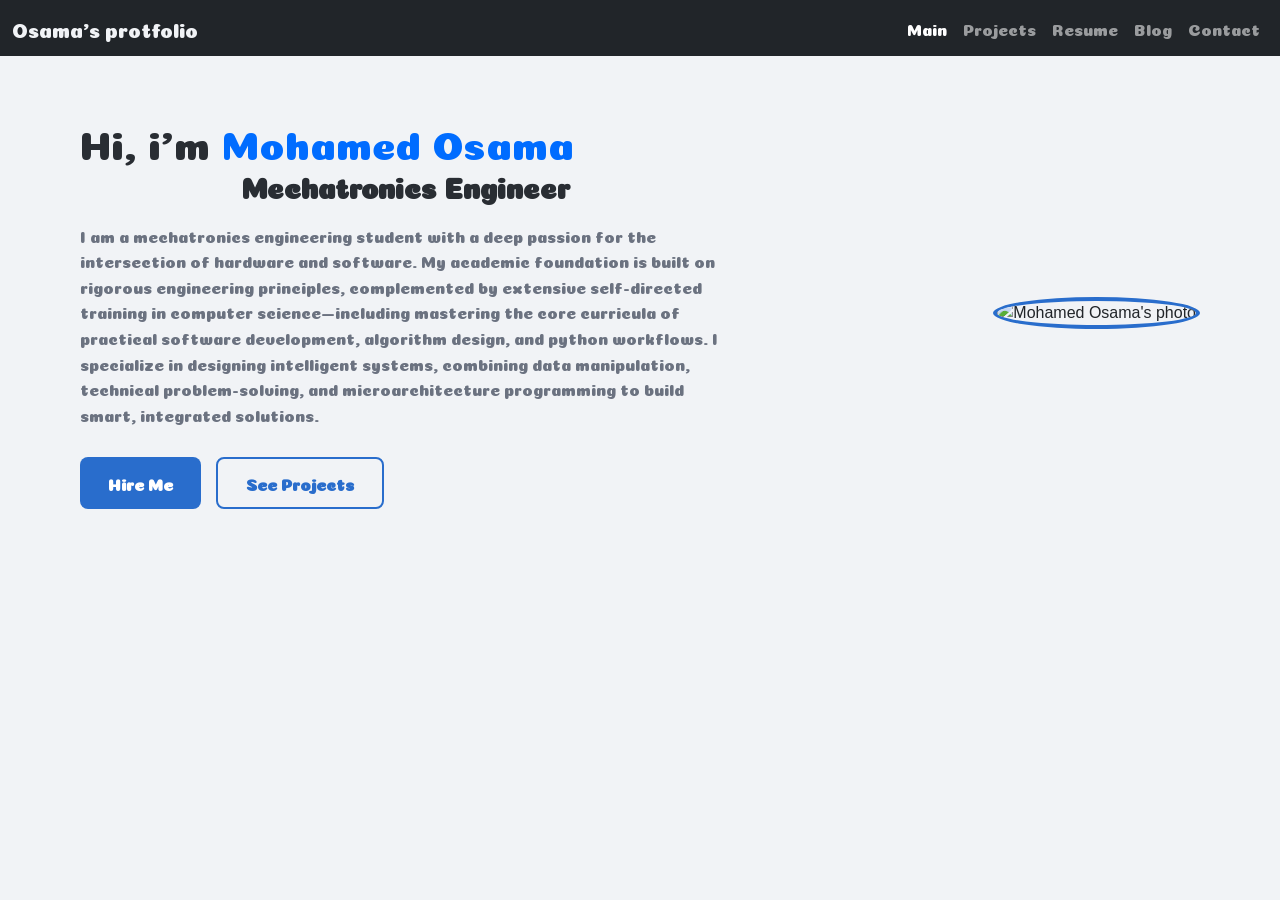
==== index.html @ edec6d95 "Initial commit" ====
<!DOCTYPE html>

<html lang="en">

    <head>
        <link href="https://cdn.jsdelivr.net/npm/bootstrap@5.3.8/dist/css/bootstrap.min.css" rel="stylesheet" integrity="sha384-sRIl4kxILFvY47J16cr9ZwB07vP4J8+LH7qKQnuqkuIAvNWLzeN8tE5YBujZqJLB" crossorigin="anonymous">
        <script src="https://cdn.jsdelivr.net/npm/bootstrap@5.3.8/dist/js/bootstrap.bundle.min.js" integrity="sha384-FKyoEForCGlyvwx9Hj09JcYn3nv7wiPVlz7YYwJrWVcXK/BmnVDxM+D2scQbITxI" crossorigin="anonymous"></script>
        <link href="https://fonts.googleapis.com/css2?family=Coiny&display=swap" rel="stylesheet">
        <link href="styles.css" rel="stylesheet">
        <meta name="viewport" content="width=device-width, initial-scale=1.0">
        <meta charset="utf-8">
        <meta property="og:title" content="Mohamed Osama portfolio">
        <meta property="og:image" content="Robotics.jpg">

        <title>Mohamed Osama's portfolio</title>
    </head>

    <body>
        <nav class="navbar navbar-expand-lg navbar-dark bg-dark">
            <div class="container-fluid">
                <!--Page name-->
                <a class="navbar-brand" href="index.html">Osama's protfolio</a>

                <!--Navbar button-->
                <button class="navbar-toggler" type="button" data-bs-toggle="collapse" data-bs-target="#navbarNav" aria-controls="navbarNav" aria-expanded="false" aria-label="Toggle navigation">
                <span class="navbar-toggler-icon"></span>
                </button>

                <!--Links of navbar elements-->
                <div class="collapse navbar-collapse" id="navbarNav">
                <ul class="navbar-nav ms-auto mb-2 mb-lg-0">
                    <li class="nav-item">
                    <a class="nav-link active" aria-current="page" href="index.html">Main</a>
                    </li>
                    <li class="nav-item">
                    <a class="nav-link" href="projects.html">Projects</a>
                    </li>
                    <li class="nav-item">
                    <a class="nav-link" href="resume.html">Resume</a>
                    </li>
                    <li class="nav-item">
                    <a class="nav-link" href="blog.html">Blog</a>
                    </li>
                    <li class="nav-item">
                    <a class="nav-link" href="contact.html">Contact</a>
                    </li>
                </ul>
                </div>
            </div>
            </nav>

        <section class="hero-section">

                <div class="hero-container">
                <h1>Hi, i'm <span class="highlight-name">Mohamed Osama</span></h1>

                <h2 id="title">Mechatronics Engineer</h2>

                <p id="description">I am a mechatronics engineering student with a deep passion for the intersection of hardware and software. My academic foundation is built on rigorous engineering principles, complemented by extensive self-directed training in computer science—including mastering the core curricula of practical software development, algorithm design, and python workflows. I specialize in designing intelligent systems, combining data manipulation, technical problem-solving, and microarchitecture programming to build smart, integrated solutions.</p>

                <div class="button-group">
                    <button onclick="window.location.href='contact.html';" class="btn btn-solid">Hire Me</button>
                    <button onclick="window.location.href='projects.html';" class="btn btn-outline">See Projects</button>
                </div>
            </div>

            <div>
                <img alt="Mohamed Osama's photo" id="my-image" src="gemini-edited-photo.png">
            </div>

        </section>

    </body>
</html>
---- styles.css ----
.hero-section {
    display: flex;
    align-items: center;
    justify-content: space-between;
    gap: 100px;
    max-width: 1200px;
    margin: 0 auto;
    padding: 60px 40px;
}

.hero-container{
    flex: 1;
    max-width: 650px;
    font-family: "Coiny", sans-serif;
}


.hero-container h1{
    color: #292D33;
    font-family: "Coiny", sans-serif;
    margin-bottom: 5px;
}

#title{
    color: #292D33;
    text-align: center;
    font-size: 28px;
    font-weight: 600;
    font-family: "Coiny";
    margin-top: 0;
    margin-bottom: 20px;;
}

.highlight-name{
    color: #006CFF;
    text-align: center;
    font-family: "Coiny";
}

#description{
    font-size: 16px;
    color: #6b7280;
    line-height: 1.6;
    margin-bottom: 30px;
}

/*Changes the background of the page */
body {
    background-color: #f1f3f6; /* Soft light gray */
    font-family: 'Segoe UI', Tahoma, Verdana, sans-serif;
}

.navbar-brand{
    color: #f1f3f6;
    font-family: "Coiny";
}

.nav-item{
    color: #f1f3f6;
    font-family: "Coiny";
}

.button-group{
    display: flex;
    gap: 15px;
}

.btn {
    padding: 12px 28px;
    font-size: 16px;
    font-weight: 600;
    border-radius: 8px; /* Smooth rounded corners */
    cursor: pointer;
    transition: background-color 0.2s ease; /* Adds a clean hover effect transition */
}

.btn-solid {
    background-color: #296DCC;
    color: white;
    border: none;
}

.btn-outline {
    background-color: transparent;
    color: #296DCC;
    border: 2px solid #296DCC; /* Thin crisp purple border */
}

#my-image{
    width: 400px;
    height: 400px;
    border-radius: 50%;
    object-fit: cover;
    border: 4px solid #296DCC;
}

.card-img-custom {
    height: 200px;
    width: 100%;
    object-fit: cover;
}

.banner{
    width: 100%;
    max-width: 1100px;
    height: 380px;
    margin: 30px auto;
    border-radius: 16px;
    border: 3px solid #296DCC;
    overflow: hidden;
}

.banner-img{
    width: 100%;
    height: 100%;
    object-fit: fill;
    object-position: center;
}
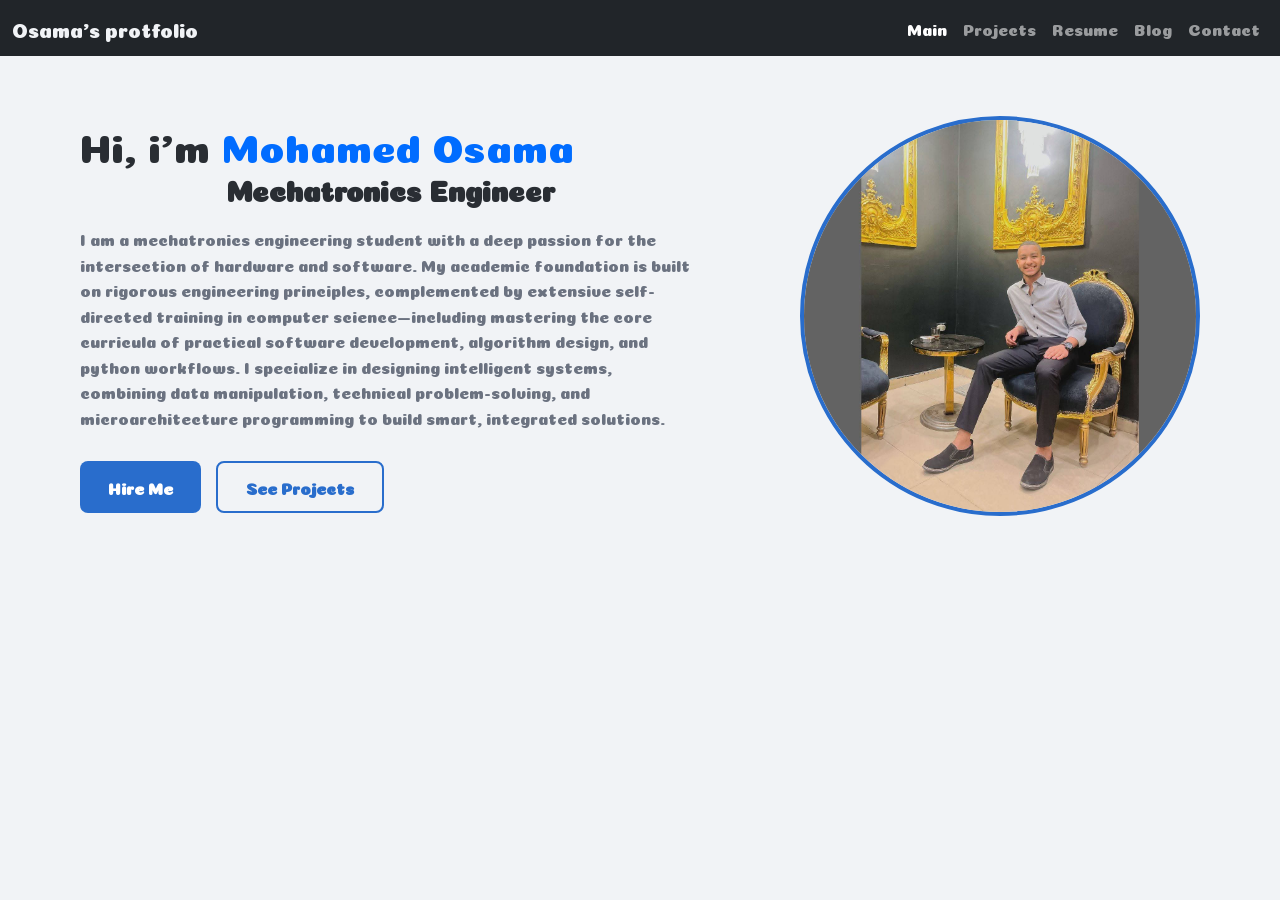
==== commit 9ed2b1bb: "changing website photos" ====
--- a/index.html
+++ b/index.html
@@ -65,7 +65,7 @@
             </div>
 
             <div>
-                <img alt="Mohamed Osama's photo" id="my-image" src="gemini-edited-photo.png">
+                <img alt="Mohamed Osama's photo" id="my-image" src="FB_IMG_1756582414680.jpg">
             </div>
 
         </section>
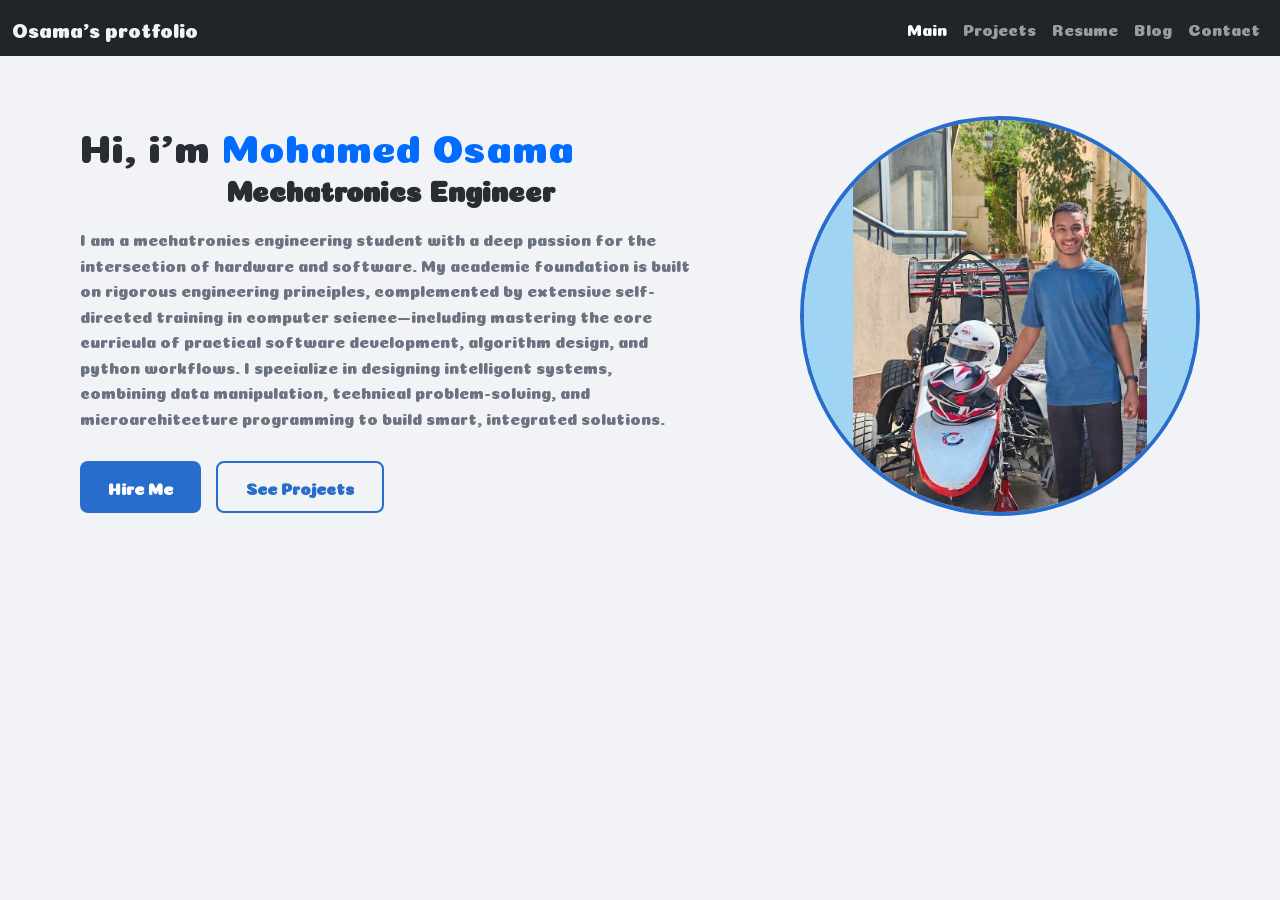
==== commit 57f9717b: "change index page photo" ====
--- a/index.html
+++ b/index.html
@@ -65,7 +65,7 @@
             </div>
 
             <div>
-                <img alt="Mohamed Osama's photo" id="my-image" src="FB_IMG_1756582414680.jpg">
+                <img alt="Mohamed Osama's photo" id="my-image" src="1786102265286.png">
             </div>
 
         </section>
